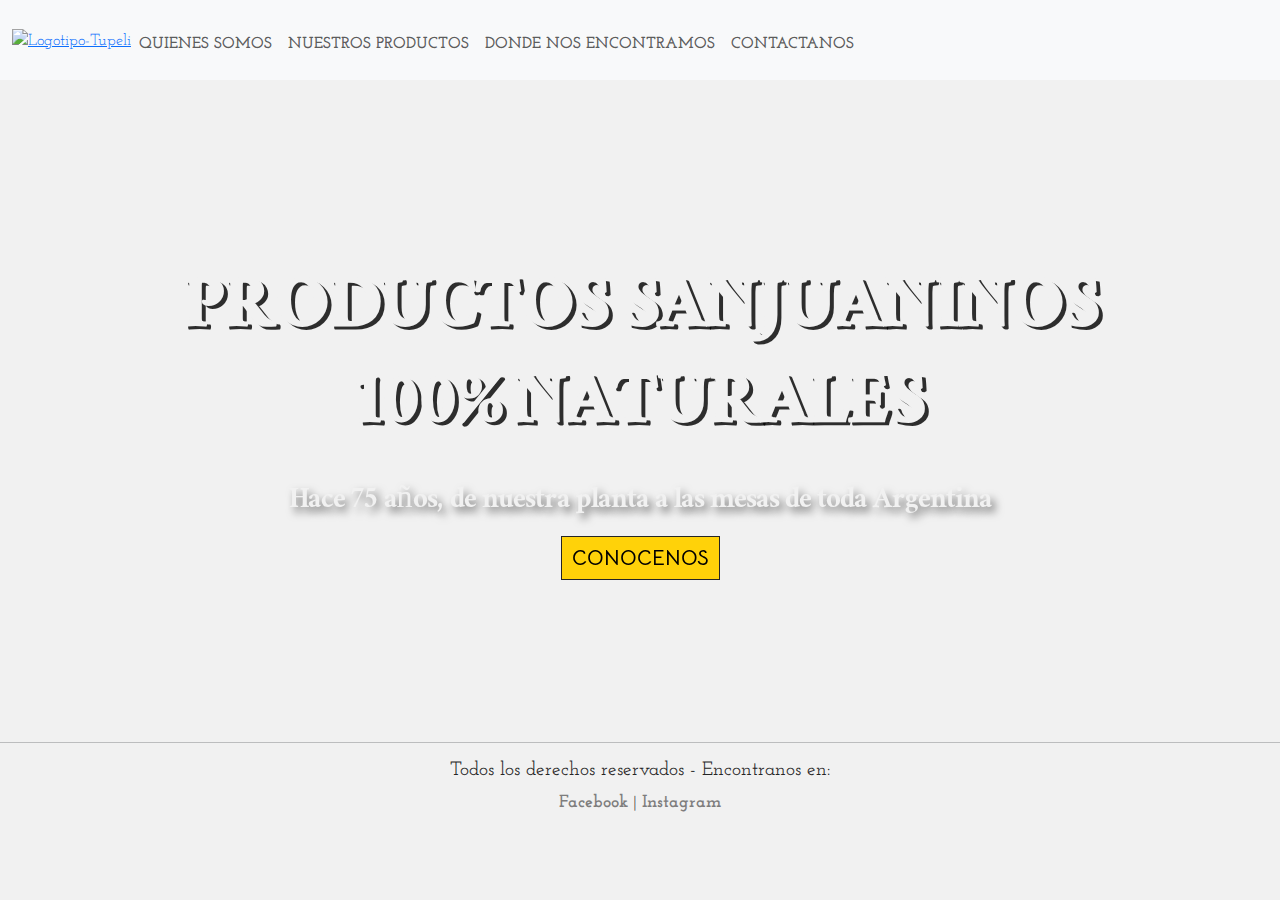
==== index.html @ 1328c834 "terminando detalles" ====
<!DOCTYPE html>
<html lang="en">
<head>
    <meta charset="UTF-8">
    <meta name="viewport" content="width=device-width, initial-scale=1.0">
    <title>TUPELÍ | INICIO</title>
    <link href="https://cdn.jsdelivr.net/npm/bootstrap@5.3.3/dist/css/bootstrap.min.css" rel="stylesheet" integrity="sha384-QWTKZyjpPEjISv5WaRU9OFeRpok6YctnYmDr5pNlyT2bRjXh0JMhjY6hW+ALEwIH" crossorigin="anonymous">
    <link rel="stylesheet" href="CSS/style.css">
    <link rel="preconnect" href="https://fonts.googleapis.com">
    <link rel="preconnect" href="https://fonts.gstatic.com" crossorigin>
    <link href="https://fonts.googleapis.com/css2?family=Josefin+Slab:ital,wght@0,100..700;1,100..700&display=swap" rel="stylesheet">
    <link rel="preconnect" href="https://fonts.googleapis.com">
    <link rel="preconnect" href="https://fonts.gstatic.com" crossorigin>
    <link href="https://fonts.googleapis.com/css2?family=Ramaraja&display=swap" rel="stylesheet">
    <link rel="preconnect" href="https://fonts.googleapis.com">
    <link rel="preconnect" href="https://fonts.gstatic.com" crossorigin>
    <link href="https://fonts.googleapis.com/css2?family=Bellota+Text:ital,wght@0,300;0,400;0,700;1,300;1,400;1,700&family=Bona+Nova:wght@400;700&family=Cormorant+Garamond:ital,wght@0,300;0,400;0,500;0,600;0,700;1,300;1,400;1,500;1,600;1,700&family=Poiret+One&family=Ramaraja&display=swap" rel="stylesheet">
    <!-- LINK AOS ANIMATION -->
    <link href="https://unpkg.com/aos@2.3.1/dist/aos.css" rel="stylesheet">

  </head>
<body>
    <header>
        <nav class="navbar navbar-expand-lg bg-body-tertiary">
            <div class="container-fluid">
              <a href="index.html"><img src="assets/Logotipo-Tupeli.png" width="100px" alt="Logotipo-Tupeli"></a> 
              <button class="navbar-toggler" type="button" data-bs-toggle="collapse" data-bs-target="#navbarSupportedContent" aria-controls="navbarSupportedContent" aria-expanded="false" aria-label="Toggle navigation">
                <span class="navbar-toggler-icon"></span>
              </button>
              <div class="collapse navbar-collapse" id="navbarSupportedContent">
                <ul class="navbar-nav me-auto mb-2 mt-3 mb-1g-1">
                  <li class="nav-item">
                    <strong><a class="nav-link " href="HTML/Quienes-somos.html">QUIENES SOMOS</a></strong>
                  </li>
                  <strong><li class="nav-item">
                    <a class="nav-link " href="HTML/Nuestros-productos.html">NUESTROS PRODUCTOS</a>
                  </li></strong>
                  <strong><li class="nav-item">
                    <a class="nav-link" href="HTML/Donde-nos-encontramos.html">DONDE NOS ENCONTRAMOS</a> 
                  </li></strong>
                  <strong><li class="nav-item">
                    <a class="nav-link" href="HTML/Contactanos.html">CONTACTANOS</a></strong>
                  </li>
                  <li class="nav-item dropdown">
                     <ul class="dropdown-menu">
                      <li><a class="dropdown-item" href="#">Action</a></li>
                      <li><a class="dropdown-item" href="#">Another action</a></li>
                      <li><hr class="dropdown-divider"></li>
                      <li><a class="dropdown-item" href="#">Something else here</a></li>
                     </ul>
                 </li>
                </ul>
               </div>
            </div>
          </nav> 

          <section class="pag-principal">
            <div data-aos="fade-up"
            data-aos-duration="3000">
              <h1 class="titulo-pag-principal">PRODUCTOS SANJUANINOS <br>
                100% NATURALES
              </h1>
              <p class="parrafo-pag-principal">Hace 75 años, de nuestra planta a las mesas de toda Argentina</p>

              <a href="HTML/Quienes-somos.html" class="enlace-quienes-somos">CONOCENOS</a>
            

            </div>
          </section>
    </header>

    <hr>
    <footer> 
      <h5>Todos los derechos reservados - Encontranos en:</h5>
      <a href="https://www.facebook.com/tupeliagroalimentos" target="_blank">Facebook</a> |
      <a href="https://www.instagram.com/tupeliagroalimentos" target="_blank">Instagram</a>

  </footer>

   <!-- LINK AOS ANIMATION -->
  <script src="https://unpkg.com/aos@2.3.1/dist/aos.js"></script>   
  <script>
     AOS.init();
  </script> 
  <script src="https://cdn.jsdelivr.net/npm/bootstrap@5.3.3/dist/js/bootstrap.bundle.min.js" integrity="sha384-YvpcrYf0tY3lHB60NNkmXc5s9fDVZLESaAA55NDzOxhy9GkcIdslK1eN7N6jIeHz" crossorigin="anonymous"></script>
</body>
</html>
---- CSS/style.css ----
@charset "UTF-8";
/* RESET*/
* {
  margin: 0;
  padding: 0;
}

body {
  background-color: #f1f1f1;
  font-family: "Josefin Slab", serif;
}

h1 {
  text-align: center;
  color: rgba(37, 37, 37, 0.8352941176);
  font-size: 2.4em;
  font-weight: bold;
  margin-top: 20px;
  margin-bottom: 20px;
  font-family: "Cormorant Garamond", serif;
  font-weight: 700;
  font-style: normal;
}

div {
  text-align: center;
}

/* PAGINA PRINCIPAL */
.pag-principal {
  background-image: url(../assets/portada2.jpg);
  background-position: center;
  background-size: cover;
  background-repeat: no-repeat;
  width: 100%;
  max-width: 2000px;
  height: 70vh;
  margin: 1rem auto;
  display: flex;
  align-items: center;
  padding: 1rem;
  box-sizing: border-box;
  justify-content: center;
}

.titulo-pag-principal {
  color: #f1f1f1;
  font-family: "Ramaraja", serif;
  font-size: 5rem;
  text-shadow: 4px 3px 0px rgba(0, 0, 0, 0.815);
  text-align: center;
}

.parrafo-pag-principal {
  color: #f1f1f1;
  font-family: "Ramaraja", serif;
  font-size: 2rem;
  text-align: center;
  text-shadow: 4px 5px 8px rgba(0, 0, 0, 0.57);
}

.container {
  display: grid;
  grid-template-columns: 1fr 1fr;
  justify-content: center;
  align-items: center;
}

.item1 {
  justify-content: center;
  align-items: center;
}

.imagenolivar {
  width: 100%;
}

.item2 {
  padding: 20px;
  border-radius: 8px;
  font-size: 1.2rem;
  color: #252525;
}

.container-nuestros-productos {
  text-align: center;
  margin-top: 20px;
  padding: 0 20px;
}
.container-nuestros-productos h2 {
  font-family: "Cormorant Garamond", serif;
  font-size: 2rem;
  color: rgba(37, 37, 37, 0.8156862745);
}
.container-nuestros-productos span h2 {
  font-family: "Cormorant Garamond", serif;
  font-size: 2rem;
  color: #61948C;
}
.container-nuestros-productos h4 {
  font-family: "Cormorant Garamond", serif;
  font-size: 1.7rem;
  margin-top: 10px;
  color: rgba(37, 37, 37, 0.8705882353);
}
.container-nuestros-productos p {
  font-size: 1.25rem;
  margin: 0.4rem 5rem;
  color: #0a0a0a;
}

/* DONDE NOS ENCONTRAMOS */
.donde-nos-encontramos p {
  margin: 1rem 5rem;
  text-align: center;
  font-size: 1.25rem;
}

/* CONTACTANOS */
.contactanos p {
  font-size: 1.3rem;
  margin: 0.4rem 7rem;
  text-align: center;
}

.container-formulario {
  display: grid;
  grid-template-columns: 1fr;
  justify-content: center;
  align-items: center;
  margin-top: 40px;
}
.container-formulario h2 {
  font-family: "Cormorant Garamond", serif;
  color: rgba(37, 37, 37, 0.8352941176);
}

.form2 {
  padding: 0 30rem;
}

form {
  display: flex;
  flex-direction: column;
}

label {
  margin-bottom: 5px;
}

input[type=text],
input[type=email],
textarea {
  padding: 10px;
  margin-bottom: 15px;
  border: 1px solid #ccc;
  border-radius: 5px;
}

input[type=submit] {
  background-color: rgba(255, 208, 0, 0.9647058824);
  color: black;
  border: none;
  padding: 10px;
  border-radius: 5px;
  cursor: pointer;
}

input[type=submit]:hover {
  background-color: #ffe600;
}

/*FOOTER*/
footer {
  text-align: center;
}
footer h5 {
  font-size: 1.2rem;
  color: #252525;
}
footer a {
  font-weight: bold;
  text-decoration: none;
  color: #7e7d7d;
  transition: 0.5s;
  font-size: 1.1rem;
}
footer a:hover {
  color: #252525;
}

.enlace-quienes-somos {
  background-color: rgba(255, 208, 0, 0.9647058824);
  color: black;
  text-decoration: none;
  font-size: 1.3rem;
  font-family: "Bellota Text", sans-serif;
  font-weight: bold;
  margin: 1px;
  padding: 8px 10px;
  border: 1px solid #252525;
  transition: 0.5s;
}
.enlace-quienes-somos:hover {
  background-color: #ffe600;
}

.boton-ubicacion a {
  background-color: rgba(255, 208, 0, 0.9647058824);
  color: black;
  text-decoration: none;
  font-size: 1.3rem;
  margin: 1px;
  padding: 8px 10px;
  border: 1px solid #252525;
  transition: 0.5s;
  text-align: center;
}
.boton-ubicacion a:hover {
  background-color: #ffe600;
}

/* Media Query para pantallas más grandes (escritorio) */
@media (max-width: 990px) {
  .container {
    grid-template-columns: 1fr;
  }
  .imagenolivar {
    width: 100%;
  }
  .item2 {
    font-size: 1.2rem;
  }
}
@media (max-width: 768px) {
  .donde-nos-encontramos p {
    margin: 10px 20px;
  }
  .boton-ubicacion {
    margin: 0 35%;
  }
  .titulo-pag-principal {
    font-size: 3rem;
  }
  .parrafo-pag-principal {
    font-size: 1.5rem;
  }
  .pag-principal {
    height: 50vh;
    padding: 0.5rem;
  }
}

/*# sourceMappingURL=style.css.map */
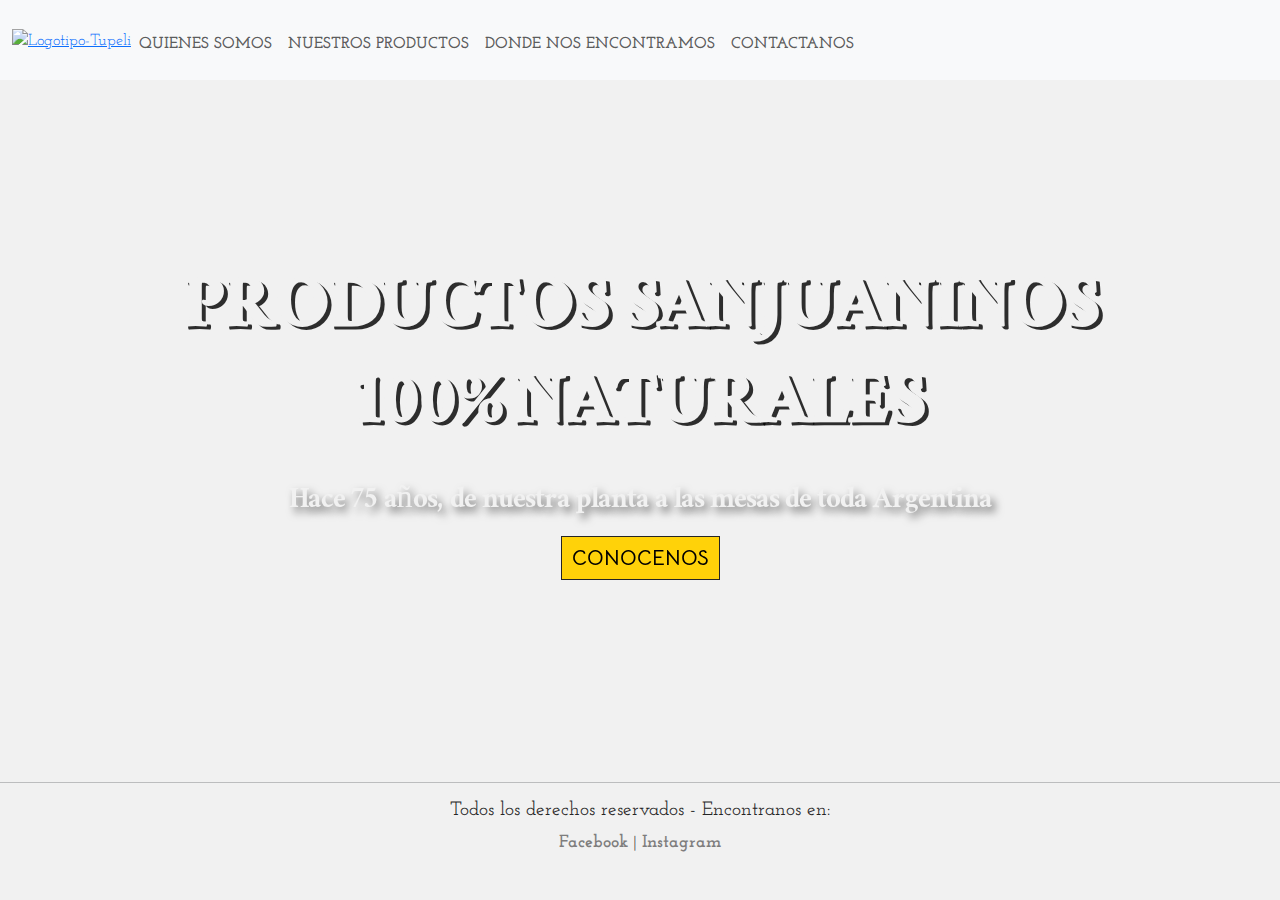
==== commit 791b35c4: "Terminando de arreglar detalles" ====
--- a/index.html
+++ b/index.html
@@ -68,6 +68,8 @@
             </div>
           </section>
     </header>
+<br>
+
 
     <hr>
     <footer> 
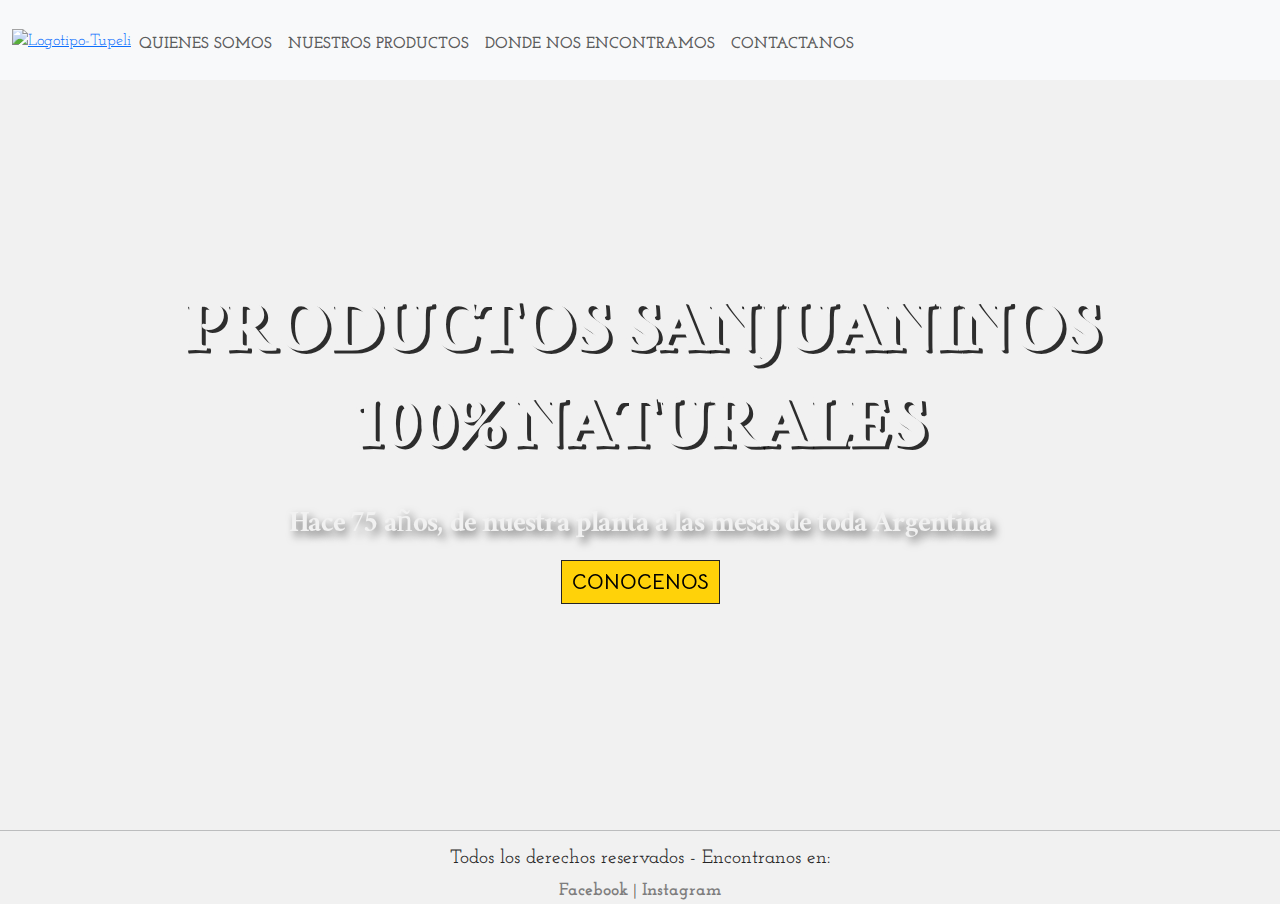
==== commit feb08bb3: "pagina terminada" ====
--- a/index.html
+++ b/index.html
@@ -53,8 +53,8 @@
                </div>
             </div>
           </nav> 
-
-          <section class="pag-principal">
+          <br>
+            <section class="pag-principal">
             <div data-aos="fade-up"
             data-aos-duration="3000">
               <h1 class="titulo-pag-principal">PRODUCTOS SANJUANINOS <br>
@@ -68,9 +68,8 @@
             </div>
           </section>
     </header>
-<br>
-
-
+    <br>
+    <br>
     <hr>
     <footer> 
       <h5>Todos los derechos reservados - Encontranos en:</h5>
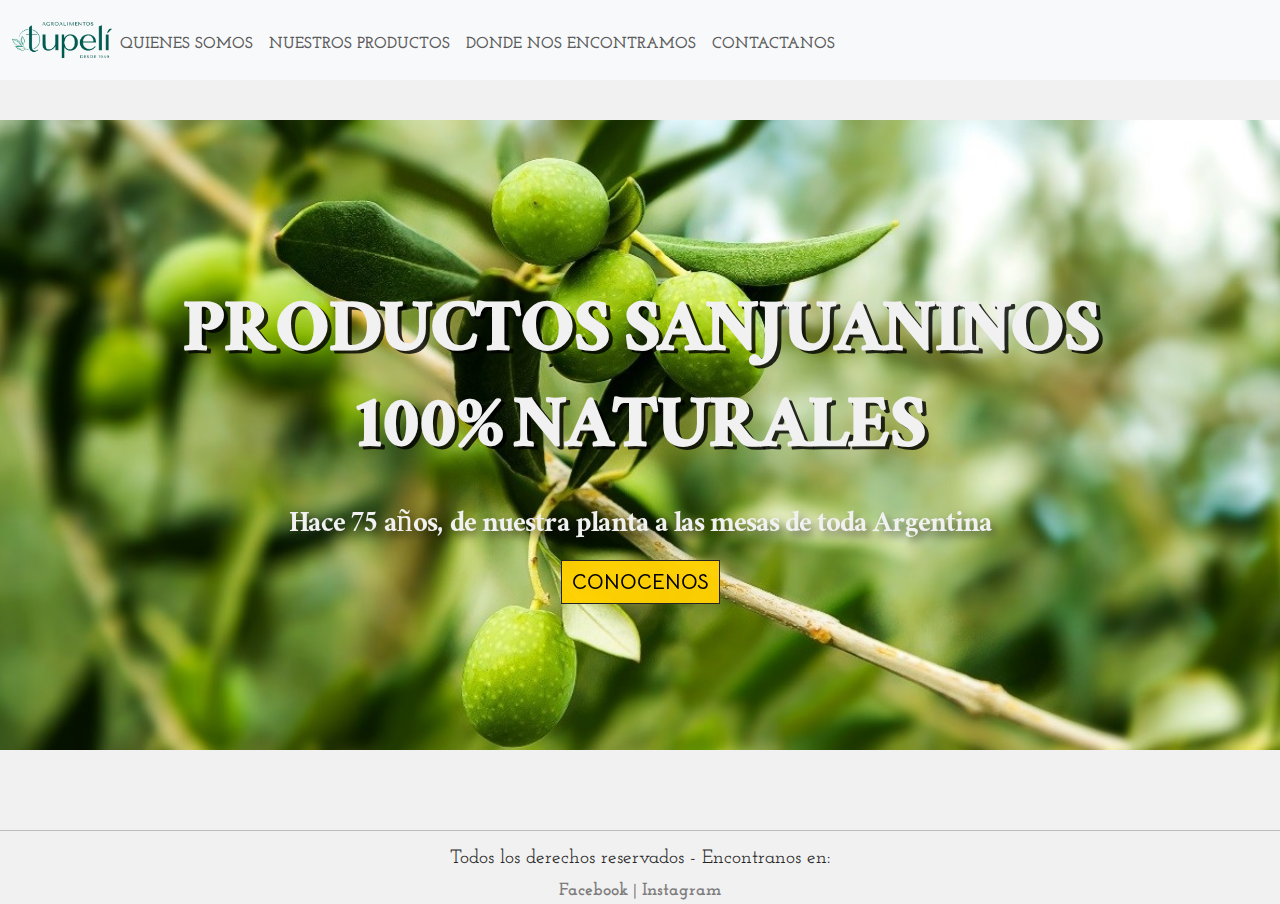
==== commit 197b4b5a: "Termine de arreglar un error" ====
--- a/index.html
+++ b/index.html
@@ -23,23 +23,23 @@
     <header>
         <nav class="navbar navbar-expand-lg bg-body-tertiary">
             <div class="container-fluid">
-              <a href="index.html"><img src="assets/Logotipo-Tupeli.png" width="100px" alt="Logotipo-Tupeli"></a> 
+              <a href="index.html"><img src="./ASSETS/Logotipo-Tupeli.png" width="100px" alt="Logotipo-Tupeli"></a> 
               <button class="navbar-toggler" type="button" data-bs-toggle="collapse" data-bs-target="#navbarSupportedContent" aria-controls="navbarSupportedContent" aria-expanded="false" aria-label="Toggle navigation">
                 <span class="navbar-toggler-icon"></span>
               </button>
               <div class="collapse navbar-collapse" id="navbarSupportedContent">
                 <ul class="navbar-nav me-auto mb-2 mt-3 mb-1g-1">
                   <li class="nav-item">
-                    <strong><a class="nav-link " href="HTML/Quienes-somos.html">QUIENES SOMOS</a></strong>
+                    <strong><a class="nav-link " href="./HTML/quienes-somos.html">QUIENES SOMOS</a></strong>
                   </li>
                   <strong><li class="nav-item">
-                    <a class="nav-link " href="HTML/Nuestros-productos.html">NUESTROS PRODUCTOS</a>
+                    <a class="nav-link " href="./HTML/nuestros-productos.html">NUESTROS PRODUCTOS</a>
                   </li></strong>
                   <strong><li class="nav-item">
-                    <a class="nav-link" href="HTML/Donde-nos-encontramos.html">DONDE NOS ENCONTRAMOS</a> 
+                    <a class="nav-link" href="./HTML/donde-nos-encontramos.html">DONDE NOS ENCONTRAMOS</a> 
                   </li></strong>
                   <strong><li class="nav-item">
-                    <a class="nav-link" href="HTML/Contactanos.html">CONTACTANOS</a></strong>
+                    <a class="nav-link" href="./HTML/contactanos.html">CONTACTANOS</a></strong>
                   </li>
                   <li class="nav-item dropdown">
                      <ul class="dropdown-menu">
@@ -62,7 +62,7 @@
               </h1>
               <p class="parrafo-pag-principal">Hace 75 años, de nuestra planta a las mesas de toda Argentina</p>
 
-              <a href="HTML/Quienes-somos.html" class="enlace-quienes-somos">CONOCENOS</a>
+              <a href="./HTML/quienes-somos.html" class="enlace-quienes-somos">CONOCENOS</a>
             
 
             </div>
--- a/CSS/style.css
+++ b/CSS/style.css
@@ -28,7 +28,7 @@
 
 /* PAGINA PRINCIPAL */
 .pag-principal {
-  background-image: url(../assets/portada2.jpg);
+  background-image: url(/ASSETS/portada2.jpg);
   background-position: center;
   background-size: cover;
   background-repeat: no-repeat;
